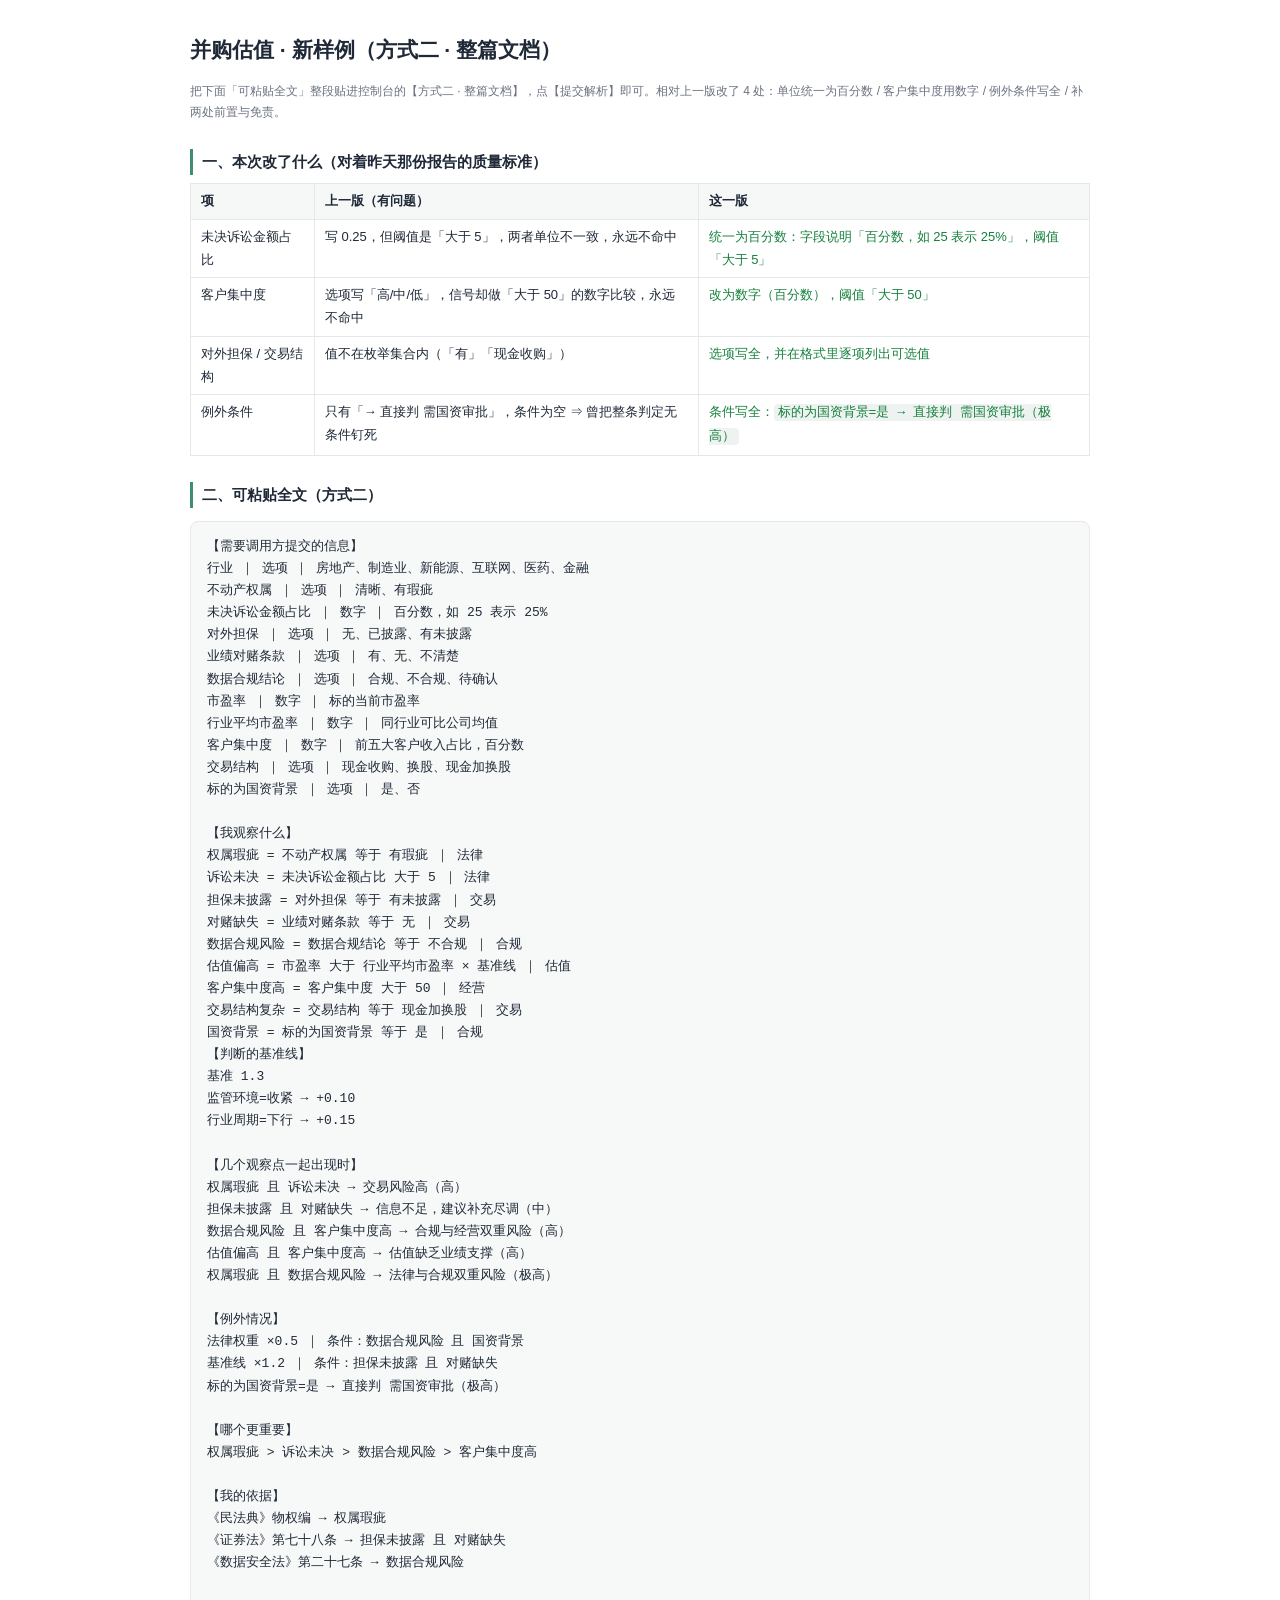
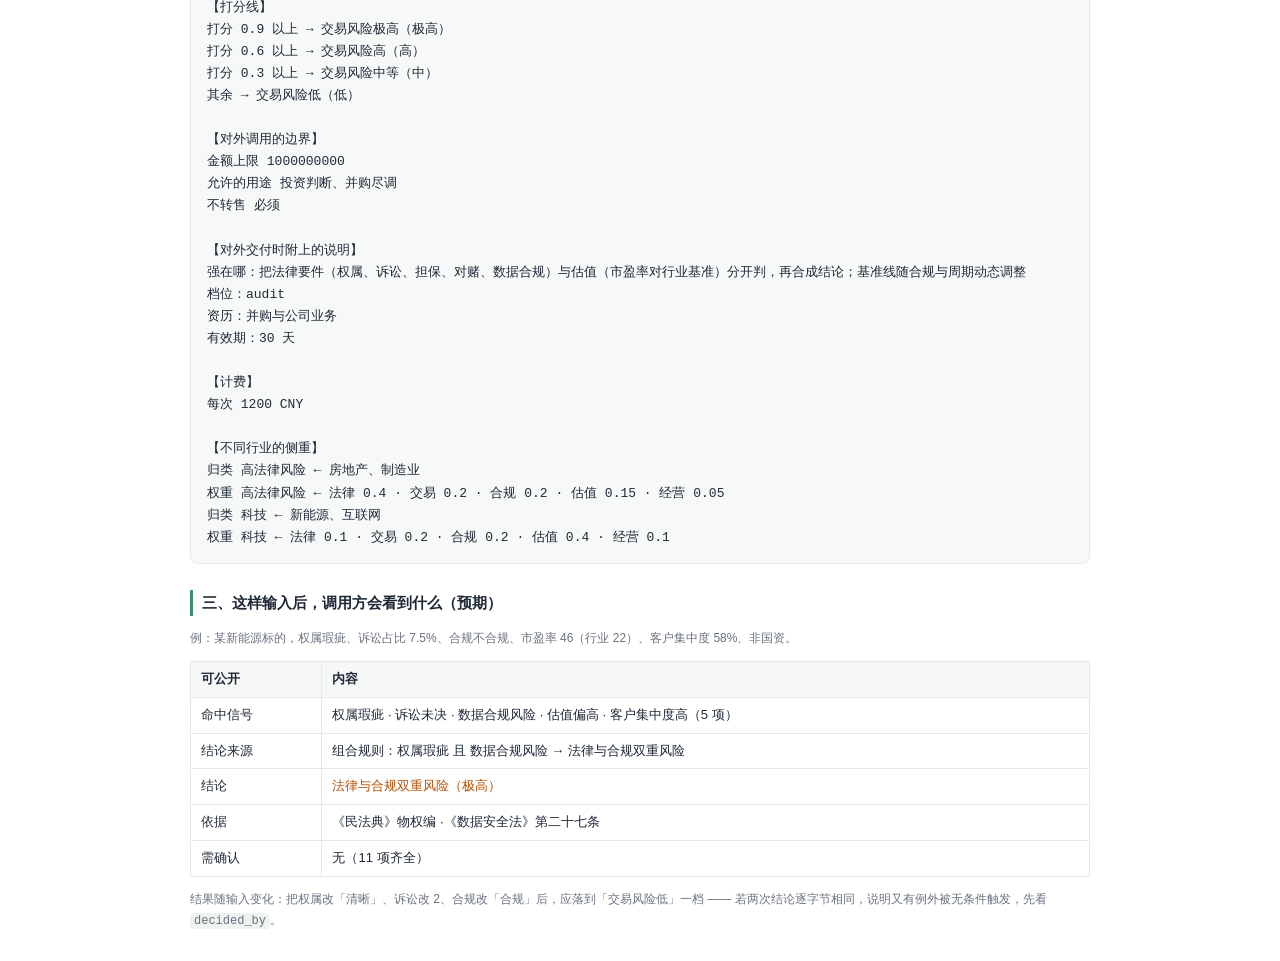
==== samples/sample-binggou-v2.html @ f764891e "修样例：9 个观察点补上「｜ 维度」标注（原先漏了，导致权重表为空、分数恒为 0）；维度与权重表的五维一致" ====
<!doctype html>
<html lang="zh">
<meta charset="utf-8">
<title>并购估值 · 新样例（方式二 · 整篇文档）</title>
<style>
  body{font:14px/1.75 -apple-system,"PingFang SC",sans-serif;max-width:900px;margin:32px auto;padding:0 24px;color:#1f2937}
  h1{font-size:21px;margin:0 0 6px}h2{font-size:15px;margin:26px 0 8px;border-left:3px solid #3f8f6f;padding-left:9px}
  .muted{color:#6b7280;font-size:12px}
  pre{background:#f7f9f8;border:1px solid #e5e9e7;border-radius:8px;padding:14px 16px;overflow:auto;font-size:13px;line-height:1.7}
  table{border-collapse:collapse;width:100%;margin:6px 0 4px}
  td,th{border:1px solid #e5e7eb;padding:6px 10px;text-align:left;font-size:13px;vertical-align:top}
  th{background:#f6f8f7;font-weight:600}
  .ok{color:#15803d}.warn{color:#b45309}
  code{background:#eef2f0;padding:1px 4px;border-radius:4px}
</style>

<h1>并购估值 · 新样例（方式二 · 整篇文档）</h1>
<p class="muted">把下面「可粘贴全文」整段贴进控制台的【方式二 · 整篇文档】，点【提交解析】即可。相对上一版改了 4 处：单位统一为百分数 / 客户集中度用数字 / 例外条件写全 / 补两处前置与免责。</p>

<h2>一、本次改了什么（对着昨天那份报告的质量标准）</h2>
<table>
  <tr><th>项</th><th>上一版（有问题）</th><th>这一版</th></tr>
  <tr><td>未决诉讼金额占比</td><td>写 0.25，但阈值是「大于 5」，两者单位不一致，永远不命中</td><td class="ok">统一为百分数：字段说明「百分数，如 25 表示 25%」，阈值「大于 5」</td></tr>
  <tr><td>客户集中度</td><td>选项写「高/中/低」，信号却做「大于 50」的数字比较，永远不命中</td><td class="ok">改为数字（百分数），阈值「大于 50」</td></tr>
  <tr><td>对外担保 / 交易结构</td><td>值不在枚举集合内（「有」「现金收购」）</td><td class="ok">选项写全，并在格式里逐项列出可选值</td></tr>
  <tr><td>例外条件</td><td>只有「→ 直接判 需国资审批」，条件为空 ⇒ 曾把整条判定无条件钉死</td><td class="ok">条件写全：<code>标的为国资背景=是 → 直接判 需国资审批（极高）</code></td></tr>
</table>

<h2>二、可粘贴全文（方式二）</h2>
<pre>【需要调用方提交的信息】
行业 ｜ 选项 ｜ 房地产、制造业、新能源、互联网、医药、金融
不动产权属 ｜ 选项 ｜ 清晰、有瑕疵
未决诉讼金额占比 ｜ 数字 ｜ 百分数，如 25 表示 25%
对外担保 ｜ 选项 ｜ 无、已披露、有未披露
业绩对赌条款 ｜ 选项 ｜ 有、无、不清楚
数据合规结论 ｜ 选项 ｜ 合规、不合规、待确认
市盈率 ｜ 数字 ｜ 标的当前市盈率
行业平均市盈率 ｜ 数字 ｜ 同行业可比公司均值
客户集中度 ｜ 数字 ｜ 前五大客户收入占比，百分数
交易结构 ｜ 选项 ｜ 现金收购、换股、现金加换股
标的为国资背景 ｜ 选项 ｜ 是、否

【我观察什么】
权属瑕疵 = 不动产权属 等于 有瑕疵 ｜ 法律
诉讼未决 = 未决诉讼金额占比 大于 5 ｜ 法律
担保未披露 = 对外担保 等于 有未披露 ｜ 交易
对赌缺失 = 业绩对赌条款 等于 无 ｜ 交易
数据合规风险 = 数据合规结论 等于 不合规 ｜ 合规
估值偏高 = 市盈率 大于 行业平均市盈率 × 基准线 ｜ 估值
客户集中度高 = 客户集中度 大于 50 ｜ 经营
交易结构复杂 = 交易结构 等于 现金加换股 ｜ 交易
国资背景 = 标的为国资背景 等于 是 ｜ 合规
【判断的基准线】
基准 1.3
监管环境=收紧 → +0.10
行业周期=下行 → +0.15

【几个观察点一起出现时】
权属瑕疵 且 诉讼未决 → 交易风险高（高）
担保未披露 且 对赌缺失 → 信息不足，建议补充尽调（中）
数据合规风险 且 客户集中度高 → 合规与经营双重风险（高）
估值偏高 且 客户集中度高 → 估值缺乏业绩支撑（高）
权属瑕疵 且 数据合规风险 → 法律与合规双重风险（极高）

【例外情况】
法律权重 ×0.5 ｜ 条件：数据合规风险 且 国资背景
基准线 ×1.2 ｜ 条件：担保未披露 且 对赌缺失
标的为国资背景=是 → 直接判 需国资审批（极高）

【哪个更重要】
权属瑕疵 &gt; 诉讼未决 &gt; 数据合规风险 &gt; 客户集中度高

【我的依据】
《民法典》物权编 → 权属瑕疵
《证券法》第七十八条 → 担保未披露 且 对赌缺失
《数据安全法》第二十七条 → 数据合规风险

【打分线】
打分 0.9 以上 → 交易风险极高（极高）
打分 0.6 以上 → 交易风险高（高）
打分 0.3 以上 → 交易风险中等（中）
其余 → 交易风险低（低）

【对外调用的边界】
金额上限 1000000000
允许的用途 投资判断、并购尽调
不转售 必须

【对外交付时附上的说明】
强在哪：把法律要件（权属、诉讼、担保、对赌、数据合规）与估值（市盈率对行业基准）分开判，再合成结论；基准线随合规与周期动态调整
档位：audit
资历：并购与公司业务
有效期：30 天

【计费】
每次 1200 CNY

【不同行业的侧重】
归类 高法律风险 ← 房地产、制造业
权重 高法律风险 ← 法律 0.4 · 交易 0.2 · 合规 0.2 · 估值 0.15 · 经营 0.05
归类 科技 ← 新能源、互联网
权重 科技 ← 法律 0.1 · 交易 0.2 · 合规 0.2 · 估值 0.4 · 经营 0.1</pre>

<h2>三、这样输入后，调用方会看到什么（预期）</h2>
<p class="muted">例：某新能源标的，权属瑕疵、诉讼占比 7.5%、合规不合规、市盈率 46（行业 22）、客户集中度 58%、非国资。</p>
<table>
  <tr><th>可公开</th><th>内容</th></tr>
  <tr><td>命中信号</td><td>权属瑕疵 · 诉讼未决 · 数据合规风险 · 估值偏高 · 客户集中度高（5 项）</td></tr>
  <tr><td>结论来源</td><td>组合规则：权属瑕疵 且 数据合规风险 → 法律与合规双重风险</td></tr>
  <tr><td>结论</td><td class="warn">法律与合规双重风险（极高）</td></tr>
  <tr><td>依据</td><td>《民法典》物权编 ·《数据安全法》第二十七条</td></tr>
  <tr><td>需确认</td><td>无（11 项齐全）</td></tr>
</table>
<p class="muted">结果随输入变化：把权属改「清晰」、诉讼改 2、合规改「合规」后，应落到「交易风险低」一档 —— 若两次结论逐字节相同，说明又有例外被无条件触发，先看 <code>decided_by</code>。</p>
</body>
</html>
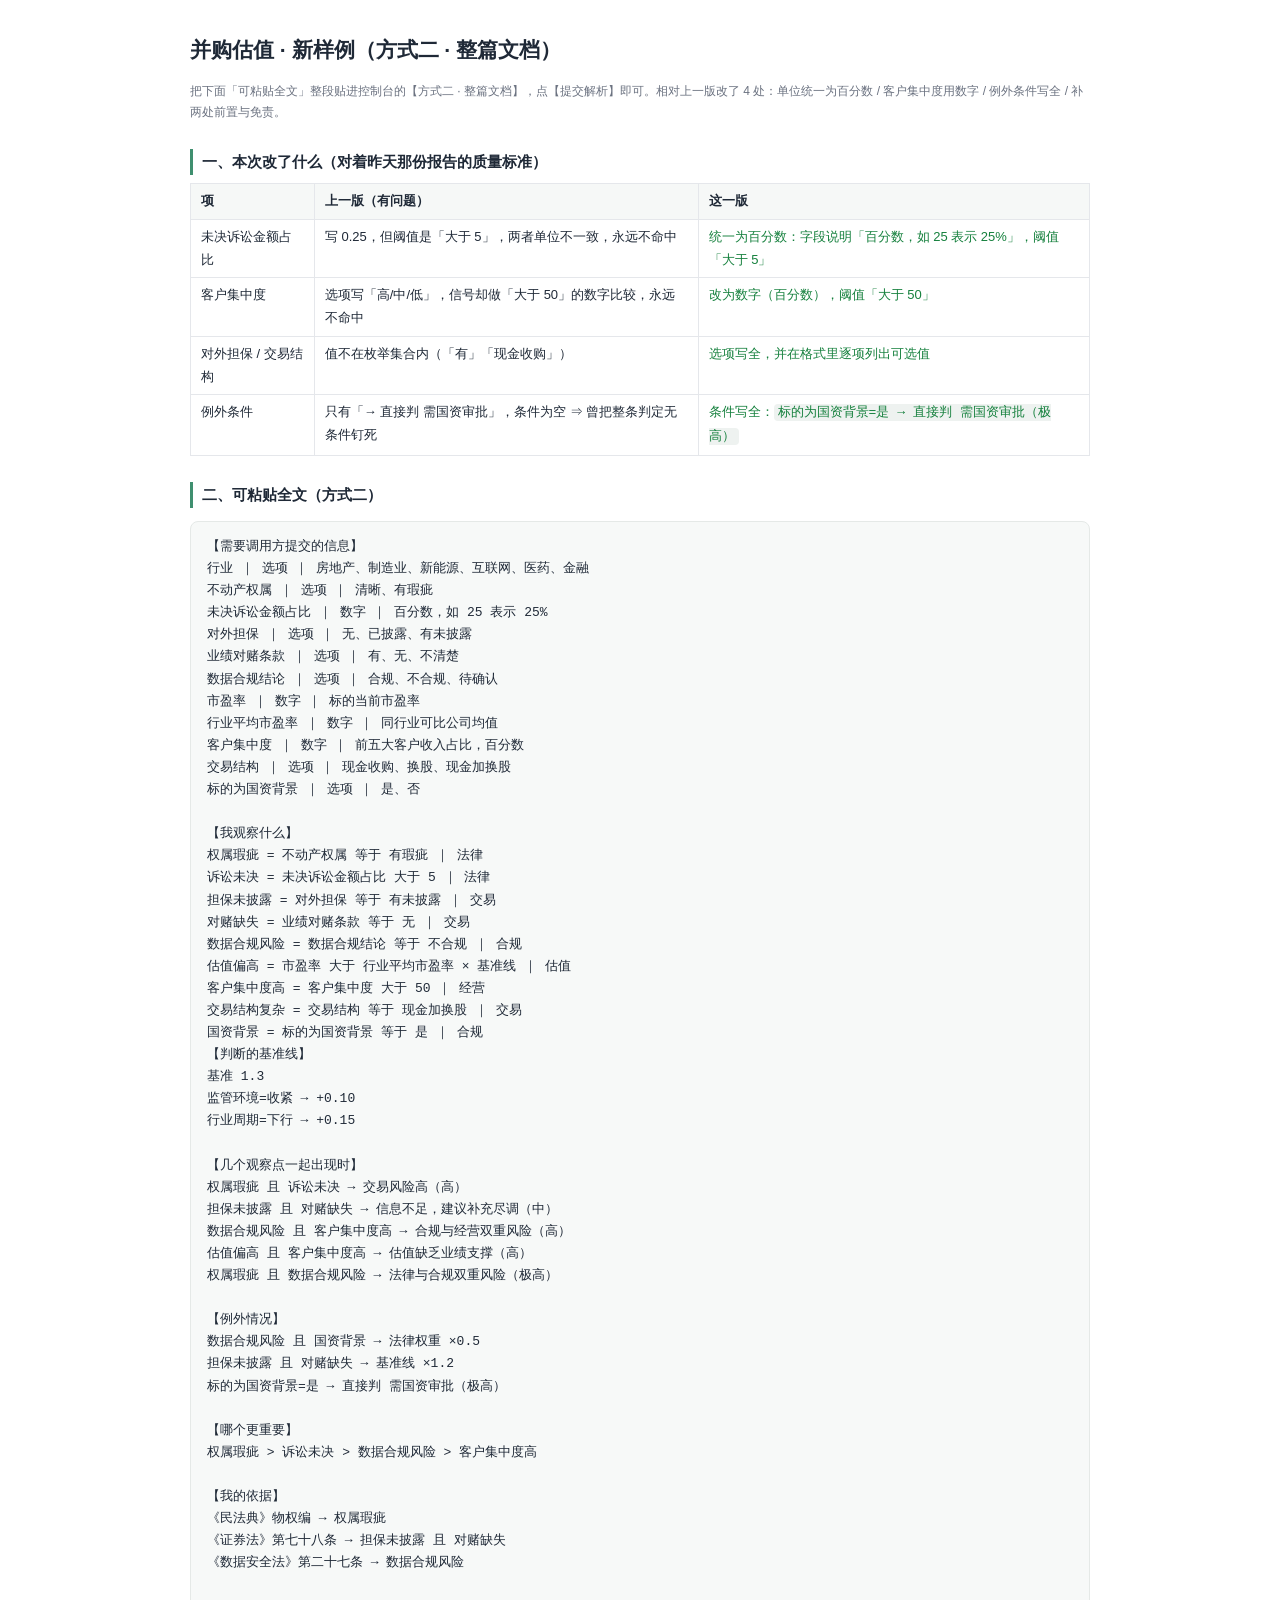
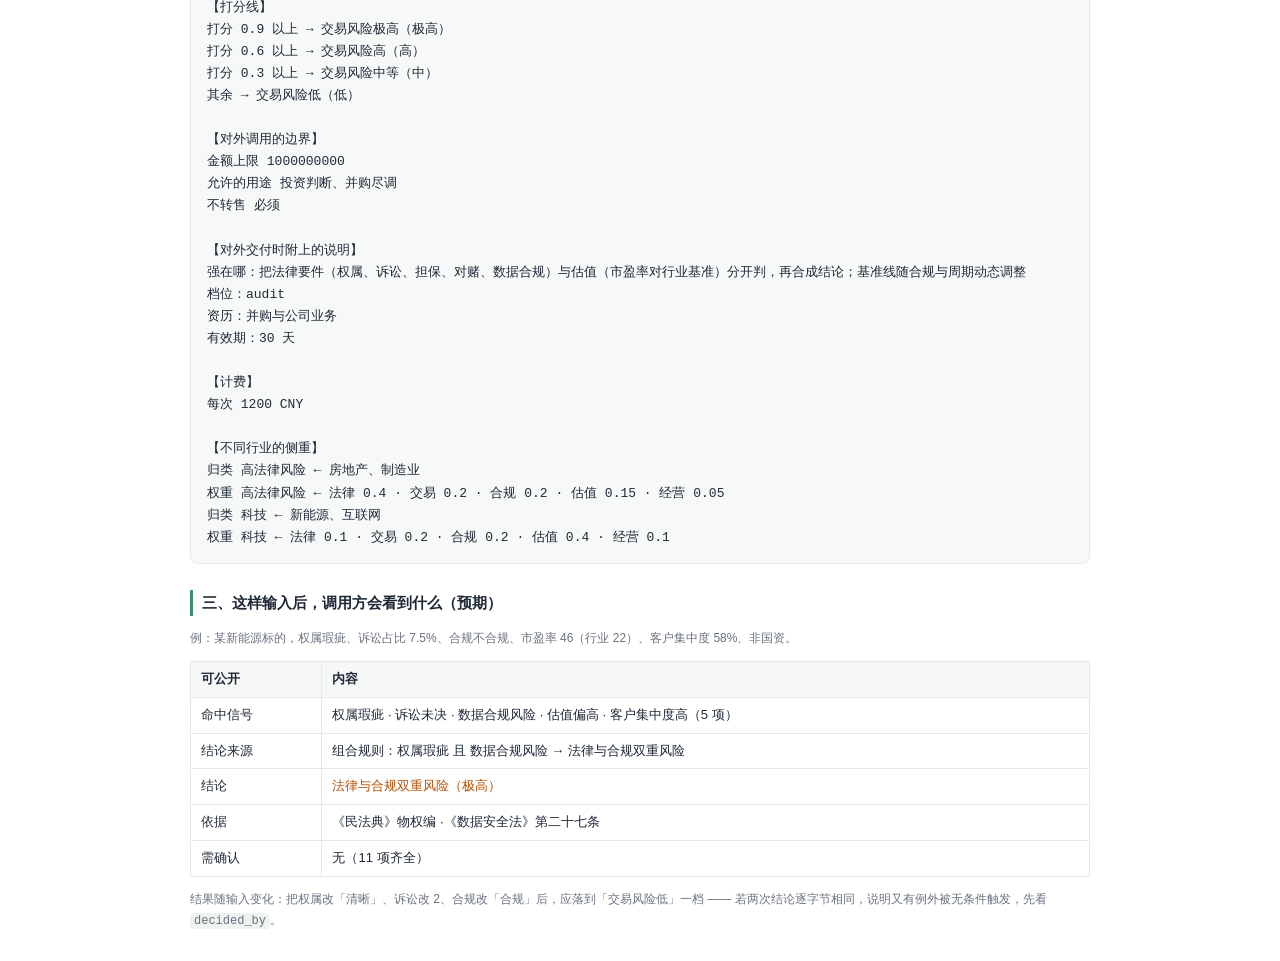
==== commit 7ea48db6: "声明层第一步：字段可标来源与敏感（解析器支持「来源：我的资料」与「敏感」两个可选标记，任意段出现均可，旧写法不受影响）；同时修样例里的例外写法（改成解析器支持的『条件 → 改写方式』）并更新因此过时的" ====
--- a/samples/sample-binggou-v2.html
+++ b/samples/sample-binggou-v2.html
@@ -63,8 +63,8 @@
 权属瑕疵 且 数据合规风险 → 法律与合规双重风险（极高）
 
 【例外情况】
-法律权重 ×0.5 ｜ 条件：数据合规风险 且 国资背景
-基准线 ×1.2 ｜ 条件：担保未披露 且 对赌缺失
+数据合规风险 且 国资背景 → 法律权重 ×0.5
+担保未披露 且 对赌缺失 → 基准线 ×1.2
 标的为国资背景=是 → 直接判 需国资审批（极高）
 
 【哪个更重要】
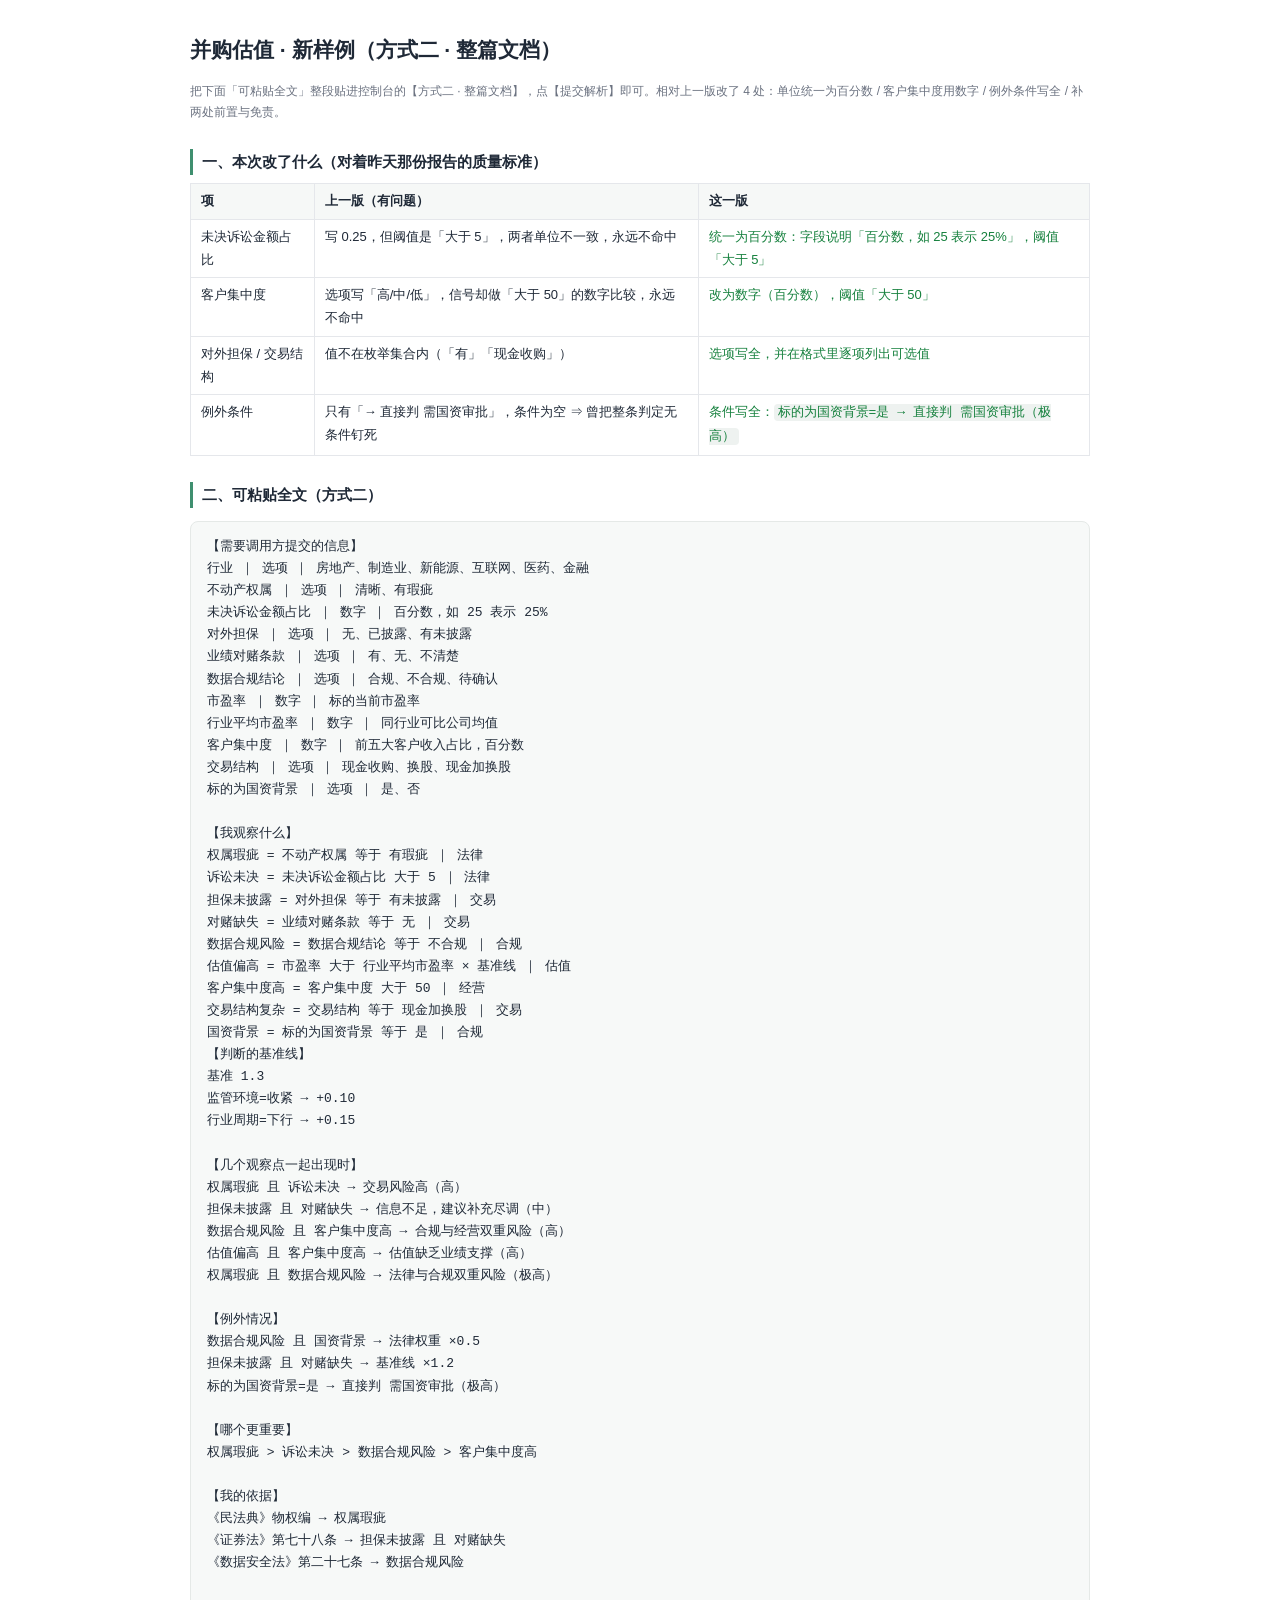
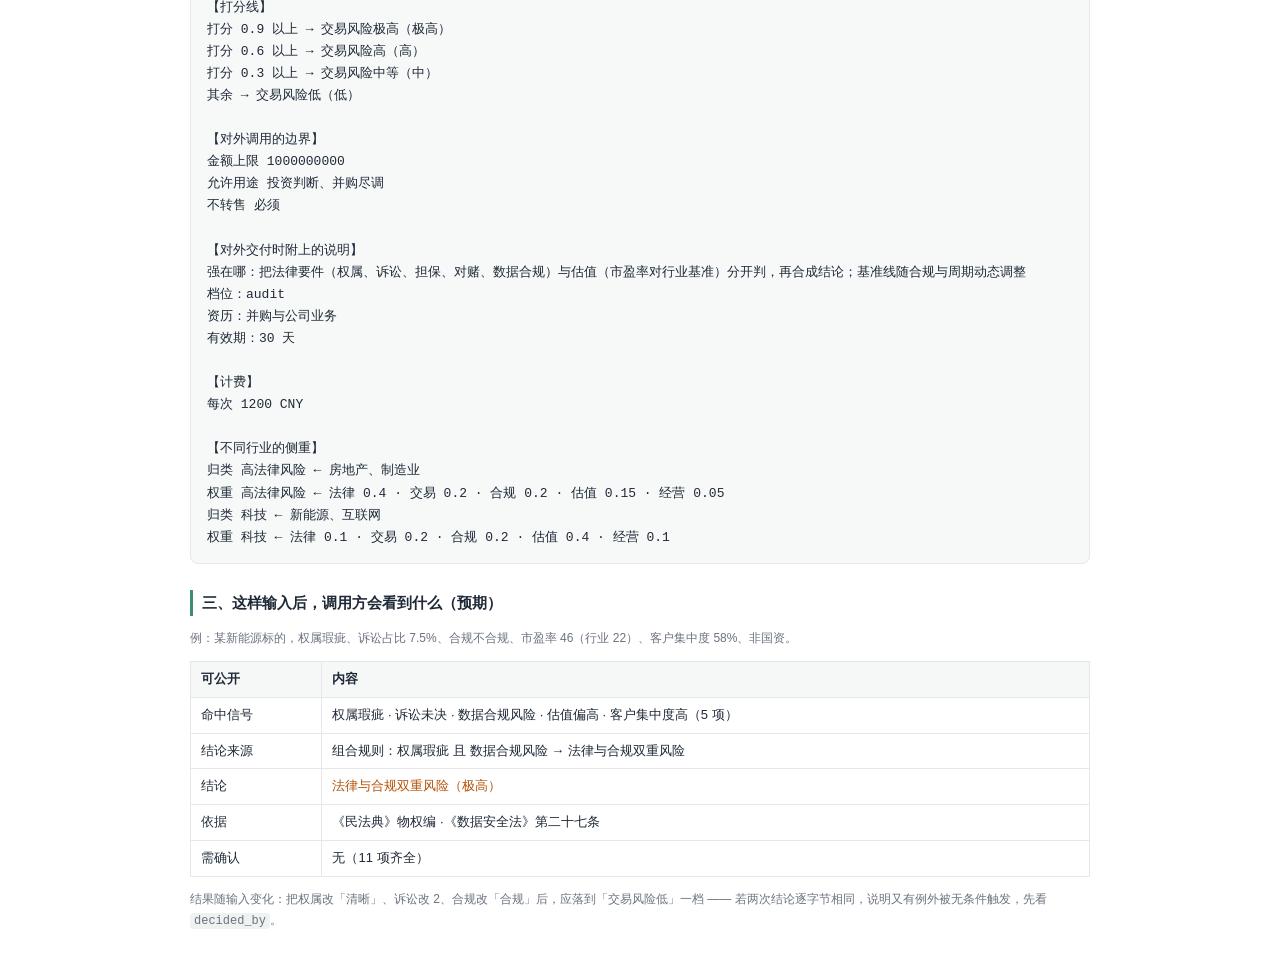
==== commit afcbb1ce: "把闸门跑全绿：① 样例边界写法『允许的用途』→『允许用途』（解析器只认后者）② 更新因权重表文案变更而过时的断言（新行业1 → 新类别1）。本次闸门覆盖 7 套后端 + 界面 + 前端语法，全部通过后" ====
--- a/samples/sample-binggou-v2.html
+++ b/samples/sample-binggou-v2.html
@@ -83,7 +83,7 @@
 
 【对外调用的边界】
 金额上限 1000000000
-允许的用途 投资判断、并购尽调
+允许用途 投资判断、并购尽调
 不转售 必须
 
 【对外交付时附上的说明】
